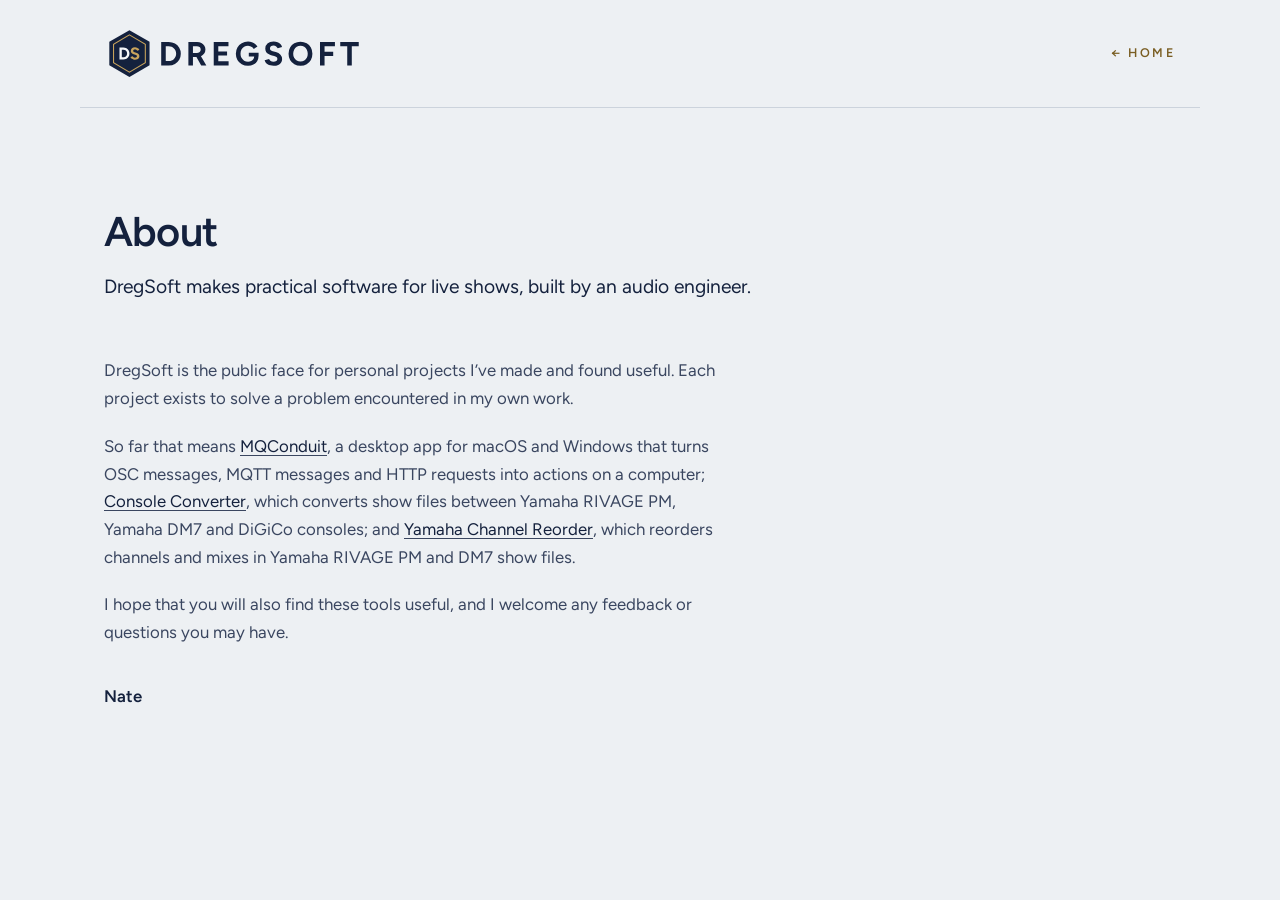
==== about.html @ f4546b0d "Add About page and update site copy and project pages Source commit: e22de95" ====
<!doctype html>
<html lang="en">
<head>
  <meta charset="utf-8">
  <meta name="viewport" content="width=device-width, initial-scale=1">
  <title>About — DregSoft</title>
  <meta name="description" content="DregSoft is the public face for personal projects built by an audio engineer: software for live shows.">
  <link rel="icon" type="image/svg+xml" href="assets/favicon.svg">
  <link rel="icon" type="image/png" sizes="32x32" href="assets/favicon-32.png">
  <link rel="apple-touch-icon" href="assets/apple-touch-icon.png">
  <link rel="preconnect" href="https://fonts.googleapis.com">
  <link rel="preconnect" href="https://fonts.gstatic.com" crossorigin>
  <link href="https://fonts.googleapis.com/css2?family=Figtree:wght@400;600&display=swap" rel="stylesheet">
  <link rel="stylesheet" href="assets/styles.css">
</head>
<body>
  <header class="wrap page-head">
    <a href="index.html"><img src="logos/final/dregsoft-logo.svg" alt="DregSoft home"></a>
    <a class="back" href="index.html">&larr; Home</a>
  </header>

  <main>
    <section>
      <div class="wrap">
        <div class="project-hero">
          <h1 class="page-title">About</h1>
          <p class="lede">DregSoft makes practical software for live shows, built by an audio engineer.</p>
        </div>

        <div class="prose">
          <p>DregSoft is the public face for personal projects I&rsquo;ve made and found useful. Each project exists to solve a problem encountered in my own work.</p>
          <p>So far that means <a href="projects/mqconduit.html">MQConduit</a>, a desktop app for macOS and Windows that turns OSC messages, MQTT messages and HTTP requests into actions on a computer; <a href="projects/console-converter.html">Console Converter</a>, which converts show files between Yamaha RIVAGE PM, Yamaha DM7 and DiGiCo consoles; and <a href="projects/yamaha-channel-reorder.html">Yamaha Channel Reorder</a>, which reorders channels and mixes in Yamaha RIVAGE PM and DM7 show files.</p>
          <p>I hope that you will also find these tools useful, and I welcome any feedback or questions you may have.</p>
          <p class="signoff">Nate</p>
        </div>
      </div>
    </section>
  </main>

  <script src="assets/contact.js"></script>
</body>
</html>
---- assets/styles.css ----
:root {
  --ink: #14213D;
  --ink-soft: #3A4660;
  --brass: #C9A45C;
  --brass-deep: #A8843F;
  --brass-text: #7A5E23;
  --paper: #EDF0F3;
  --paper-raised: #F5F7F9;
  --line: #CCD3DC;
  --sans: "Figtree", "Helvetica Neue", Arial, sans-serif;
}

* { box-sizing: border-box; }
body {
  margin: 0;
  font-family: var(--sans);
  color: var(--ink);
  background: var(--paper);
  line-height: 1.65;
  -webkit-font-smoothing: antialiased;
}
img, svg { display: block; max-width: 100%; }
a { color: inherit; }
::selection { background: var(--brass); color: var(--ink); }
:focus-visible { outline: 2px solid var(--ink); outline-offset: 3px; }
h1, h2, h3, .lede { text-wrap: balance; }
html { scrollbar-color: var(--line) var(--paper); }
@media (prefers-reduced-motion: reduce) { * { transition: none !important; } }

.wrap { max-width: 1120px; margin: 0 auto; padding: 0 24px; }
section { padding: 100px 0; }
.eyebrow { font-size: .78rem; letter-spacing: .22em; text-transform: uppercase; color: var(--brass-text); font-weight: 600; margin: 0 0 20px; }
.eyebrow a { text-decoration: none; }

/* Home: logo, contact, projects link */
.home {
  min-height: 100vh; min-height: 100svh;
  display: flex; flex-direction: column; align-items: center; justify-content: center;
  text-align: center; padding: 48px 16px;
  position: relative; overflow: hidden; z-index: 0;
}

.home .logo { width: min(640px, 90vw); height: auto; }
.home footer { position: absolute; bottom: 24px; left: 0; right: 0; font-size: .75rem; color: var(--ink-soft); }
.home footer a { text-decoration: none; }

/* Shared: gold divider and text links (home page + bottom of projects page) */
.rule { width: 48px; height: 1px; background: var(--brass); margin: 48px auto 36px; }
.links { display: flex; flex-direction: column; align-items: center; gap: 24px; font-size: 1rem; text-align: center; }
.links a, .links span { text-decoration: none; letter-spacing: .02em; }
.item { color: var(--ink); }
button.item { background: none; border: 0; font: inherit; letter-spacing: .02em; cursor: pointer; padding: 0 0 2px; }
/* The address line keeps its space so nothing moves when it appears */
.contact-out { font-size: .95rem; color: var(--ink-soft); min-height: 1.65em; }
.tagline-note { margin: 8px 0 0; color: var(--ink-soft); font-size: .9rem; }
.tagline { margin: 28px 0 0; color: var(--ink-soft); font-size: 1.05rem; text-wrap: balance; }
/* Underline reads as a link at rest; the ::after widens the touch target to 44px without moving the underline */
.item.is-link { position: relative; border-bottom: 1px solid var(--ink-soft); padding-bottom: 2px; transition: border-color .2s; }
.item.is-link::after, .page-head a.back::after { content: ""; position: absolute; inset: -12px -10px; }
.item.is-link:hover { border-color: var(--brass); }
.page-contact { padding-bottom: 48px; }
.page-contact .rule { margin: 0 auto 28px; }
.page-contact .links { gap: 8px; }
main > section { padding-bottom: 56px; }

/* Hexagon outline: home page only, pinned to the window */
.hero-mark { position: fixed; right: -60px; top: 50%; transform: translateY(-50%); width: 440px; height: auto; opacity: .09; pointer-events: none; z-index: -1; }

/* Projects */
.page-head { display: flex; align-items: center; justify-content: space-between; padding-top: 28px; padding-bottom: 28px; border-bottom: 1px solid var(--line); }
.page-head img { width: 260px; height: auto; }
.page-head a.back { position: relative; font-size: .78rem; font-weight: 600; letter-spacing: .22em; text-transform: uppercase; color: var(--brass-text); text-decoration: none; }
.list-note { margin: -24px 0 32px; color: var(--ink-soft); }
.project .status { align-self: flex-start; margin: 0 0 14px; font-size: .7rem; letter-spacing: .08em; }
.page-title { line-height: 1.15; font-weight: 600; font-size: clamp(2rem, 4.5vw, 2.6rem); margin: 0 0 40px; letter-spacing: -.02em; }
.projects-list { display: grid; grid-template-columns: repeat(auto-fill, minmax(min(320px, 100%), 1fr)); gap: 24px; }
.project { background: var(--paper-raised); border: 1px solid var(--line); padding: 28px; }
.project h2 { font-weight: 600; font-size: 1.2rem; margin: 0 0 8px; letter-spacing: -.01em; }
.project p { margin: 0 0 14px; color: var(--ink-soft); font-size: .95rem; }
.project-link { display: flex; flex-direction: column; text-decoration: none; color: inherit; transition: border-color .2s; }
.project-link .more { margin-top: auto; padding-top: 6px; color: var(--brass-text); font-size: .78rem; font-weight: 600; letter-spacing: .18em; text-transform: uppercase; }
.project-link:hover { border-color: var(--brass); }
.project-link:hover .more { color: var(--ink); }

/* Project landing pages */

/* Running text (about page) */
.prose { max-width: 62ch; }
.prose p { margin: 0 0 20px; color: var(--ink-soft); font-size: 1.05rem; text-wrap: pretty; }
.prose .signoff { margin: 36px 0 0; color: var(--ink); font-size: 1.05rem; font-weight: 600; }
.prose a { color: var(--ink); text-underline-offset: 3px; text-decoration-color: var(--ink-soft); }
.prose a:hover { text-decoration-color: var(--brass); }

/* In/out plate: what goes in, what comes out */
.plate { display: grid; grid-template-columns: minmax(0, 1fr) 40px minmax(0, 1fr); align-items: start; gap: 20px; margin: 0 0 56px; max-width: 760px; background: var(--paper-raised); border: 1px solid var(--line); padding: 20px 24px; }
.plate dl { margin: 0; }
.plate dt { font-size: .72rem; font-weight: 600; letter-spacing: .18em; text-transform: uppercase; color: var(--brass-text); }
.plate dd { margin: 4px 0 0; color: var(--ink); }
.plate svg { width: 40px; height: 12px; margin-top: 30px; stroke: var(--brass); fill: none; stroke-width: 1.5; }
@media (max-width: 600px) {
  .plate { grid-template-columns: minmax(0, 1fr); gap: 12px; }
  .plate svg { transform: rotate(90deg); width: 32px; height: 12px; margin: 0 auto; }
}
.project-hero { max-width: 760px; margin-bottom: 56px; }
.project-hero .page-title { margin-bottom: 16px; }
.status { display: inline-block; font-size: .72rem; font-weight: 600; letter-spacing: .16em; text-transform: uppercase; color: var(--brass-text); border: 1px solid var(--brass); padding: 4px 10px; margin: 0 6px 20px 0; }
.lede { font-size: 1.2rem; line-height: 1.55; color: var(--ink); margin: 0; }
.detail-grid { display: grid; grid-template-columns: minmax(0, 1fr) 300px; gap: 56px; align-items: start; }
.detail-block + .detail-block { margin-top: 40px; }
.detail-block h2 { font-size: .78rem; font-weight: 600; letter-spacing: .22em; text-transform: uppercase; color: var(--brass-text); margin: 0 0 14px; }
.feature-list { list-style: none; margin: 0; padding: 0; border-top: 1px solid var(--line); }
.feature-list li { padding: 12px 0 12px 22px; border-bottom: 1px solid var(--line); color: var(--ink-soft); position: relative; }
.feature-list li::before { content: ""; position: absolute; left: 2px; top: 1.15em; width: 8px; height: 8px; border: 1.5px solid var(--brass); transform: rotate(45deg); }
.note { margin: 40px 0 0; padding: 16px 20px; border: 1px solid var(--brass); background: var(--paper-raised); color: var(--ink-soft); font-size: .95rem; }
.facts { background: var(--paper-raised); border: 1px solid var(--line); padding: 8px 24px; }
.facts dl { margin: 0; }
.facts dt { font-size: .72rem; font-weight: 600; letter-spacing: .18em; text-transform: uppercase; color: var(--brass-text); padding-top: 16px; }
.facts dd { margin: 4px 0 0; padding-bottom: 16px; color: var(--ink); border-bottom: 1px solid var(--line); }
.facts dd:last-child { border-bottom: 0; }
@media (max-width: 860px) {
  .detail-grid { grid-template-columns: minmax(0, 1fr); gap: 40px; }
}

/* Smaller screens: shrink the outline and tuck it further off the edge so it clears the logo */
@media (max-width: 1200px) {
  .hero-mark { width: 300px; right: -110px; }
}
/* Phones and narrow tablets: move it to the bottom-right corner */
@media (max-width: 860px) {
  .hero-mark { width: 220px; top: auto; bottom: -50px; right: -70px; transform: none; }
}
@media (max-width: 520px) {
  .wrap { padding-left: 16px; padding-right: 16px; }
  .page-head { flex-wrap: wrap; gap: 14px 24px; }
  .page-head img { width: min(320px, 100%); }
}
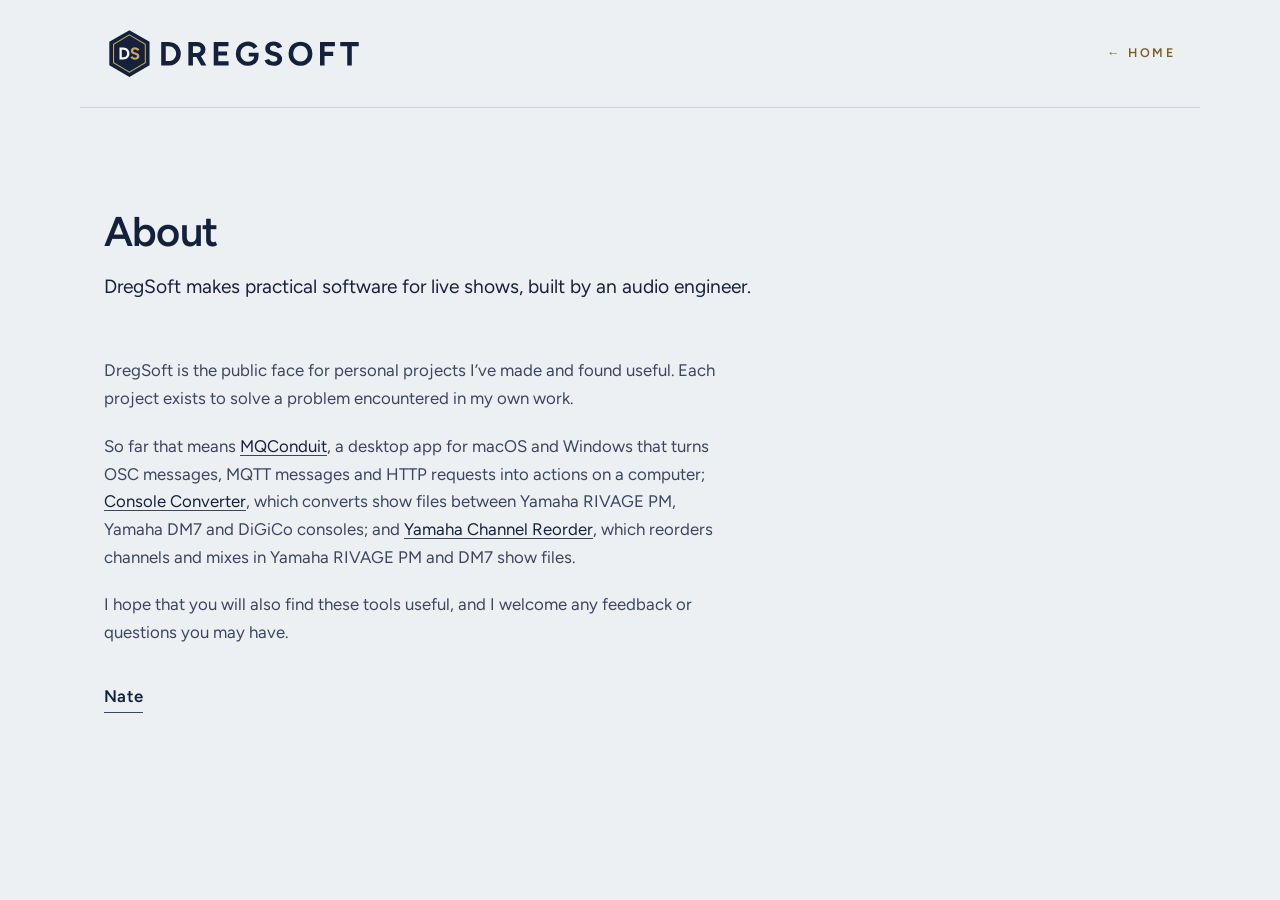
==== commit 54f13f13: "Self-host Figtree, About sign-off contact link, home contact subject Source commit: 2075e05" ====
--- a/about.html
+++ b/about.html
@@ -8,9 +8,6 @@
   <link rel="icon" type="image/svg+xml" href="assets/favicon.svg">
   <link rel="icon" type="image/png" sizes="32x32" href="assets/favicon-32.png">
   <link rel="apple-touch-icon" href="assets/apple-touch-icon.png">
-  <link rel="preconnect" href="https://fonts.googleapis.com">
-  <link rel="preconnect" href="https://fonts.gstatic.com" crossorigin>
-  <link href="https://fonts.googleapis.com/css2?family=Figtree:wght@400;600&display=swap" rel="stylesheet">
   <link rel="stylesheet" href="assets/styles.css">
 </head>
 <body>
@@ -31,7 +28,7 @@
           <p>DregSoft is the public face for personal projects I&rsquo;ve made and found useful. Each project exists to solve a problem encountered in my own work.</p>
           <p>So far that means <a href="projects/mqconduit.html">MQConduit</a>, a desktop app for macOS and Windows that turns OSC messages, MQTT messages and HTTP requests into actions on a computer; <a href="projects/console-converter.html">Console Converter</a>, which converts show files between Yamaha RIVAGE PM, Yamaha DM7 and DiGiCo consoles; and <a href="projects/yamaha-channel-reorder.html">Yamaha Channel Reorder</a>, which reorders channels and mixes in Yamaha RIVAGE PM and DM7 show files.</p>
           <p>I hope that you will also find these tools useful, and I welcome any feedback or questions you may have.</p>
-          <p class="signoff">Nate</p>
+          <p class="signoff"><span class="item" data-user="hello" data-domain="dregsoft.com" data-subject="DregSoft">Nate</span><noscript><style>.item[data-user] { display: none; }</style><span class="item">Nate, hello&lt;at&gt;dregsoft.com</span></noscript></p>
         </div>
       </div>
     </section>
--- a/assets/styles.css
+++ b/assets/styles.css
@@ -1,3 +1,11 @@
+@font-face {
+  font-family: "Figtree";
+  src: url("fonts/figtree-latin.woff2") format("woff2");
+  font-weight: 400 600;
+  font-style: normal;
+  font-display: swap;
+}
+
 :root {
   --ink: #14213D;
   --ink-soft: #3A4660;
@@ -88,6 +96,7 @@
 .prose { max-width: 62ch; }
 .prose p { margin: 0 0 20px; color: var(--ink-soft); font-size: 1.05rem; text-wrap: pretty; }
 .prose .signoff { margin: 36px 0 0; color: var(--ink); font-size: 1.05rem; font-weight: 600; }
+.signoff .contact-out { display: block; margin-top: 4px; font-weight: 400; }
 .prose a { color: var(--ink); text-underline-offset: 3px; text-decoration-color: var(--ink-soft); }
 .prose a:hover { text-decoration-color: var(--brass); }
 
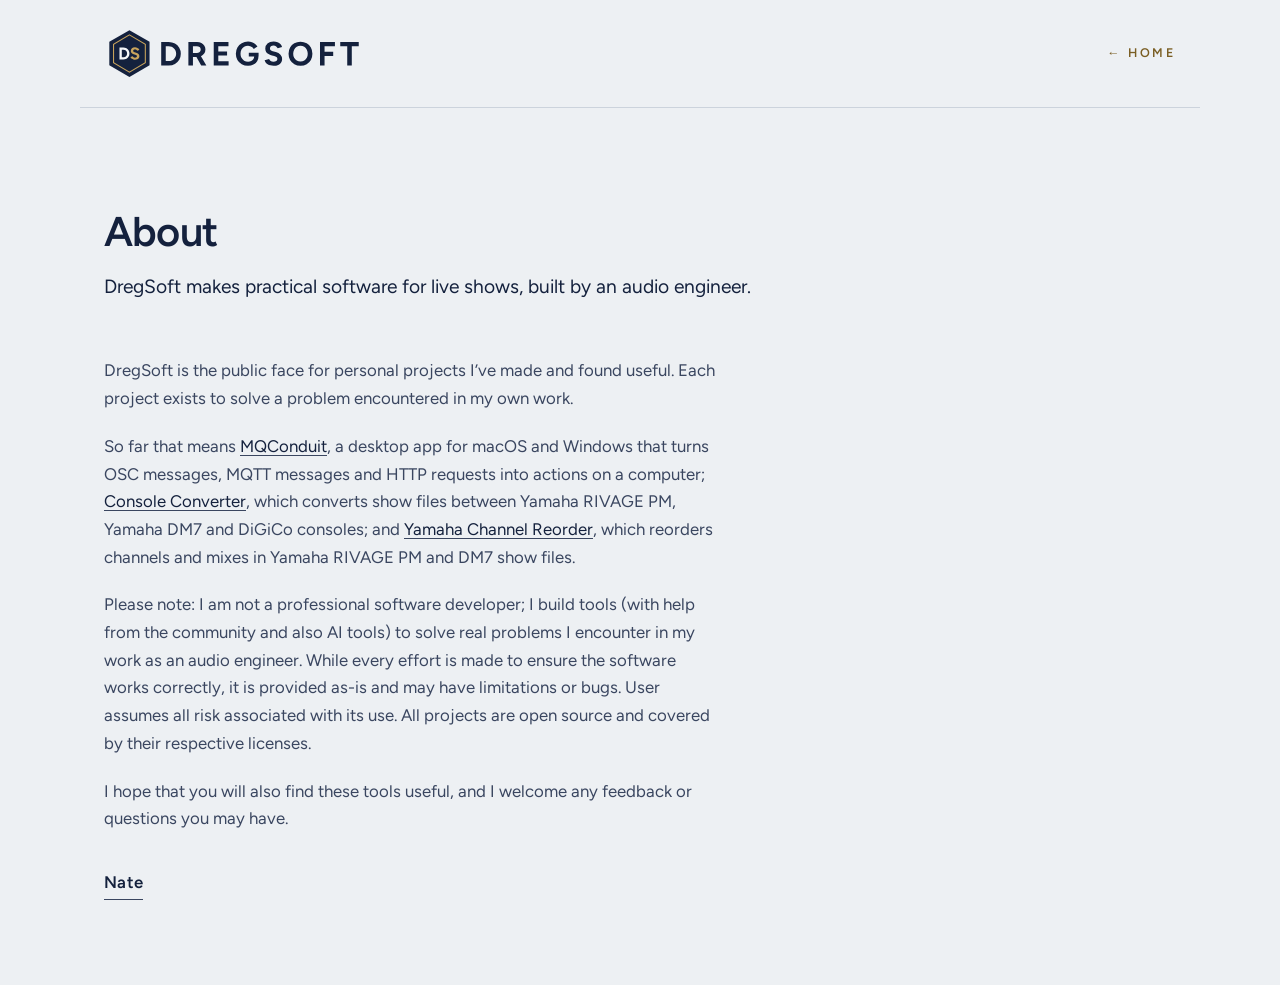
==== commit d656124f: "Add disclaimer to the About page Source commit: f41d965" ====
--- a/about.html
+++ b/about.html
@@ -27,6 +27,7 @@
         <div class="prose">
           <p>DregSoft is the public face for personal projects I&rsquo;ve made and found useful. Each project exists to solve a problem encountered in my own work.</p>
           <p>So far that means <a href="projects/mqconduit.html">MQConduit</a>, a desktop app for macOS and Windows that turns OSC messages, MQTT messages and HTTP requests into actions on a computer; <a href="projects/console-converter.html">Console Converter</a>, which converts show files between Yamaha RIVAGE PM, Yamaha DM7 and DiGiCo consoles; and <a href="projects/yamaha-channel-reorder.html">Yamaha Channel Reorder</a>, which reorders channels and mixes in Yamaha RIVAGE PM and DM7 show files.</p>
+          <p>Please note: I am not a professional software developer; I build tools (with help from the community and also AI tools) to solve real problems I encounter in my work as an audio engineer.  While every effort is made to ensure the software works correctly, it is provided as-is and may have limitations or bugs.  User assumes all risk associated with its use.  All projects are open source and covered by their respective licenses.</p>
           <p>I hope that you will also find these tools useful, and I welcome any feedback or questions you may have.</p>
           <p class="signoff"><span class="item" data-user="hello" data-domain="dregsoft.com" data-subject="DregSoft">Nate</span><noscript><style>.item[data-user] { display: none; }</style><span class="item">Nate, hello&lt;at&gt;dregsoft.com</span></noscript></p>
         </div>
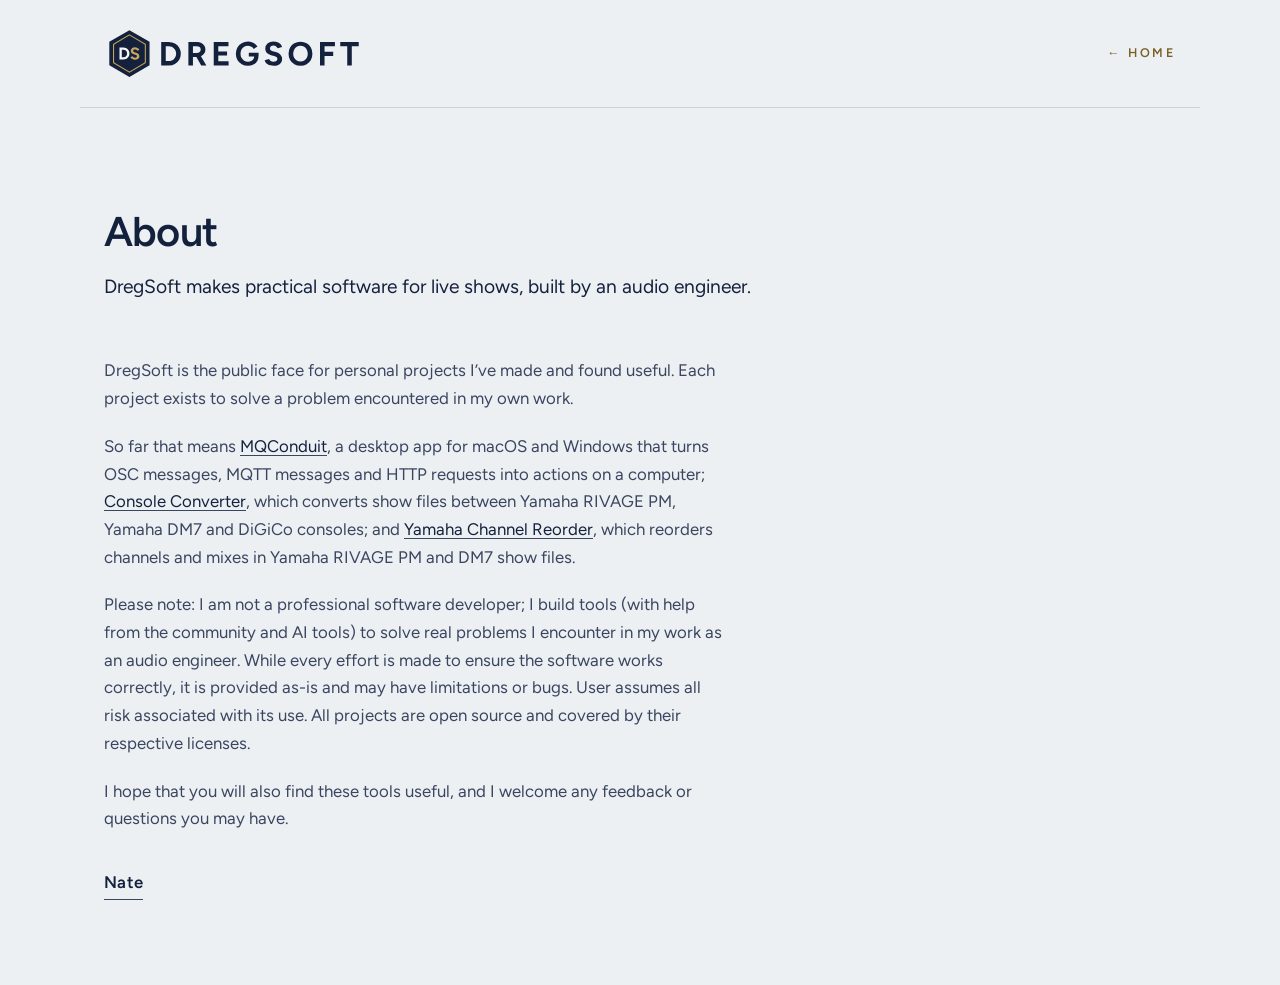
==== commit 104e87b3: "Update About page wording Source commit: 3ea466f" ====
--- a/about.html
+++ b/about.html
@@ -27,7 +27,7 @@
         <div class="prose">
           <p>DregSoft is the public face for personal projects I&rsquo;ve made and found useful. Each project exists to solve a problem encountered in my own work.</p>
           <p>So far that means <a href="projects/mqconduit.html">MQConduit</a>, a desktop app for macOS and Windows that turns OSC messages, MQTT messages and HTTP requests into actions on a computer; <a href="projects/console-converter.html">Console Converter</a>, which converts show files between Yamaha RIVAGE PM, Yamaha DM7 and DiGiCo consoles; and <a href="projects/yamaha-channel-reorder.html">Yamaha Channel Reorder</a>, which reorders channels and mixes in Yamaha RIVAGE PM and DM7 show files.</p>
-          <p>Please note: I am not a professional software developer; I build tools (with help from the community and also AI tools) to solve real problems I encounter in my work as an audio engineer.  While every effort is made to ensure the software works correctly, it is provided as-is and may have limitations or bugs.  User assumes all risk associated with its use.  All projects are open source and covered by their respective licenses.</p>
+          <p>Please note: I am not a professional software developer; I build tools (with help from the community and AI tools) to solve real problems I encounter in my work as an audio engineer.  While every effort is made to ensure the software works correctly, it is provided as-is and may have limitations or bugs.  User assumes all risk associated with its use.  All projects are open source and covered by their respective licenses.</p>
           <p>I hope that you will also find these tools useful, and I welcome any feedback or questions you may have.</p>
           <p class="signoff"><span class="item" data-user="hello" data-domain="dregsoft.com" data-subject="DregSoft">Nate</span><noscript><style>.item[data-user] { display: none; }</style><span class="item">Nate, hello&lt;at&gt;dregsoft.com</span></noscript></p>
         </div>
